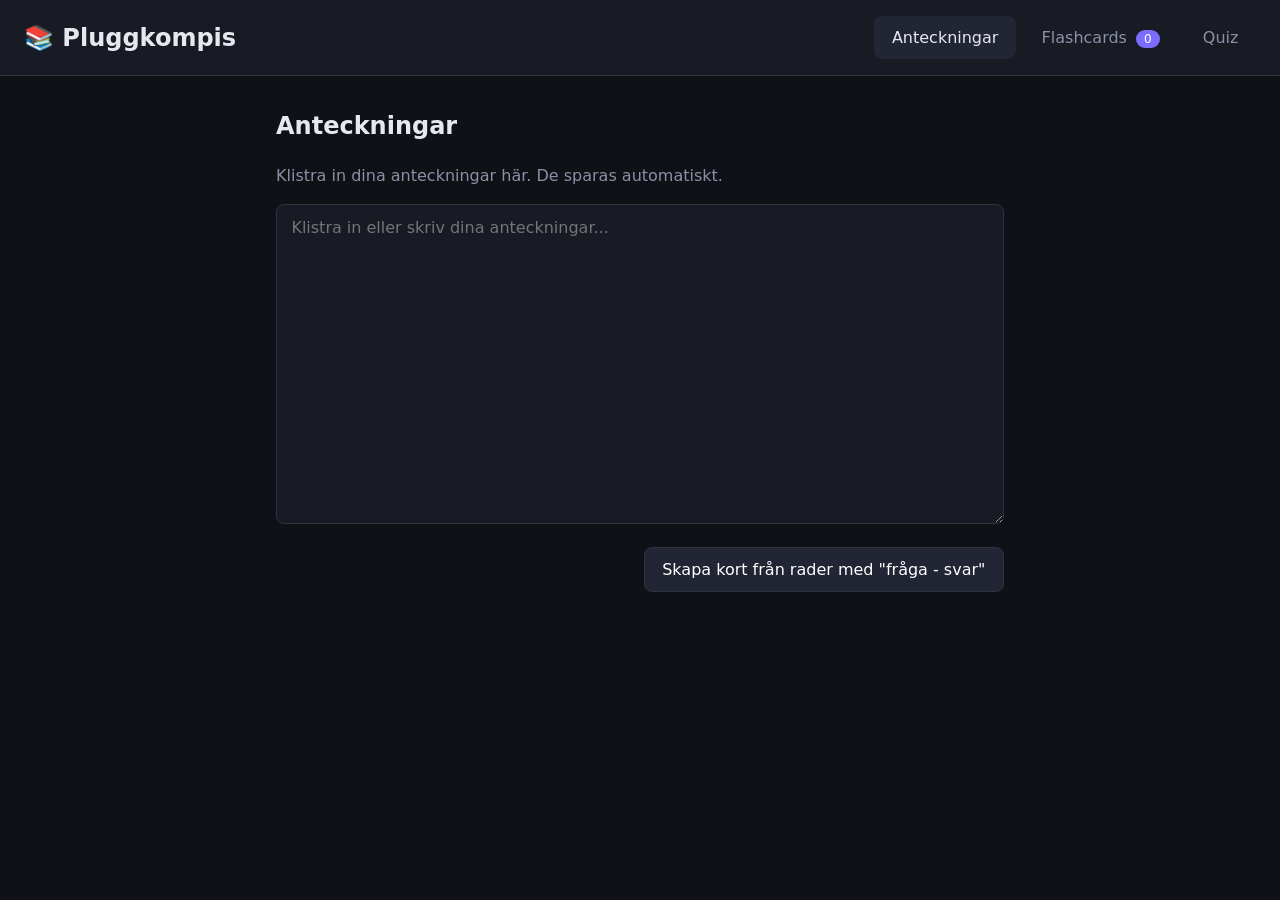
==== index.html @ 473530be "Add files via upload" ====
<!DOCTYPE html>
<html lang="sv">
<head>
  <meta charset="UTF-8">
  <meta name="viewport" content="width=device-width, initial-scale=1.0">
  <title>Pluggkompis</title>
  <link rel="stylesheet" href="style.css">
</head>
<body>
  <header>
    <h1>📚 Pluggkompis</h1>
    <nav>
      <button class="tab active" data-view="notes">Anteckningar</button>
      <button class="tab" data-view="cards">Flashcards <span id="card-count" class="badge">0</span></button>
      <button class="tab" data-view="quiz">Quiz</button>
    </nav>
  </header>

  <main>
    <!-- Anteckningar -->
    <section id="notes" class="view active">
      <h2>Anteckningar</h2>
      <p class="hint">Klistra in dina anteckningar här. De sparas automatiskt.</p>
      <textarea id="notes-text" placeholder="Klistra in eller skriv dina anteckningar..."></textarea>
      <div class="row">
        <span id="notes-status" class="muted"></span>
        <button id="notes-to-cards" class="secondary">Skapa kort från rader med "fråga - svar"</button>
      </div>
    </section>

    <!-- Flashcards -->
    <section id="cards" class="view">
      <h2>Flashcards</h2>
      <form id="card-form" class="card-form">
        <label>Fråga
          <input id="q-input" type="text" placeholder="T.ex. Vad är huvudstaden i Norge?" required>
        </label>
        <label>Svar
          <input id="a-input" type="text" placeholder="T.ex. Oslo" required>
        </label>
        <button type="submit">Lägg till kort</button>
      </form>
      <div class="row">
        <span class="muted" id="cards-empty">Inga kort än. Lägg till ditt första ovan!</span>
        <button id="clear-cards" class="danger small">Radera alla</button>
      </div>
      <ul id="card-list" class="card-list"></ul>
    </section>

    <!-- Quiz -->
    <section id="quiz" class="view">
      <h2>Quiz</h2>

      <div id="quiz-start" class="panel center">
        <p>Öva på dina kort. Skriv ditt svar och se om du har rätt.</p>
        <button id="start-quiz">Starta quiz</button>
        <p id="quiz-no-cards" class="muted hidden">Du behöver minst ett kort för att köra en quiz.</p>
      </div>

      <div id="quiz-play" class="panel hidden">
        <div class="quiz-top">
          <span id="quiz-progress"></span>
          <span>Poäng: <strong id="quiz-score">0</strong></span>
        </div>
        <div class="progress"><div id="progress-bar"></div></div>
        <p id="quiz-question" class="question"></p>
        <form id="answer-form">
          <input id="answer-input" type="text" placeholder="Ditt svar..." autocomplete="off">
          <button type="submit" id="check-btn">Svara</button>
        </form>
        <div id="feedback" class="feedback hidden"></div>
        <div class="row hidden" id="after-answer">
          <button id="override-btn" class="secondary small hidden">Jag hade faktiskt rätt</button>
          <button id="next-btn">Nästa →</button>
        </div>
      </div>

      <div id="quiz-result" class="panel center hidden">
        <h3>Klart! 🎉</h3>
        <p class="big"><span id="final-score"></span></p>
        <p id="final-msg" class="muted"></p>
        <button id="restart-quiz">Kör igen</button>
      </div>
    </section>
  </main>

  <script src="app.js"></script>
</body>
</html>
---- style.css ----
:root {
  --bg: #0f1117;
  --surface: #181b24;
  --surface-2: #222634;
  --border: #2d3244;
  --text: #e6e8ef;
  --muted: #8b91a5;
  --accent: #7c6cff;
  --accent-hover: #9284ff;
  --good: #3ecf8e;
  --bad: #ff5c7a;
  --radius: 12px;
}

* { box-sizing: border-box; }

body {
  margin: 0;
  font-family: system-ui, -apple-system, "Segoe UI", Roboto, sans-serif;
  background: var(--bg);
  color: var(--text);
  line-height: 1.5;
}

header {
  background: var(--surface);
  border-bottom: 1px solid var(--border);
  padding: 1rem 1.5rem;
  display: flex;
  flex-wrap: wrap;
  align-items: center;
  justify-content: space-between;
  gap: 1rem;
  position: sticky;
  top: 0;
  z-index: 10;
}

h1 { margin: 0; font-size: 1.5rem; }
h2 { margin-top: 0; }

nav { display: flex; gap: .5rem; }

main {
  max-width: 760px;
  margin: 2rem auto;
  padding: 0 1rem;
}

button {
  font: inherit;
  background: var(--accent);
  color: #fff;
  border: none;
  border-radius: 8px;
  padding: .6rem 1.1rem;
  cursor: pointer;
  transition: background .15s, transform .05s;
}
button:hover { background: var(--accent-hover); }
button:active { transform: scale(.97); }
button.secondary { background: var(--surface-2); border: 1px solid var(--border); }
button.secondary:hover { background: var(--border); }
button.danger { background: transparent; color: var(--bad); border: 1px solid var(--bad); }
button.danger:hover { background: var(--bad); color: #fff; }
button.small { padding: .35rem .8rem; font-size: .9rem; }

.tab { background: transparent; color: var(--muted); }
.tab:hover { background: var(--surface-2); color: var(--text); }
.tab.active { background: var(--surface-2); color: var(--text); }

.badge {
  display: inline-block;
  background: var(--accent);
  color: #fff;
  border-radius: 999px;
  font-size: .75rem;
  padding: 0 .5rem;
  margin-left: .25rem;
}

input, textarea {
  font: inherit;
  width: 100%;
  background: var(--surface);
  color: var(--text);
  border: 1px solid var(--border);
  border-radius: 8px;
  padding: .7rem .9rem;
}
input:focus, textarea:focus {
  outline: none;
  border-color: var(--accent);
  box-shadow: 0 0 0 3px rgba(124, 108, 255, .25);
}

textarea { min-height: 320px; resize: vertical; }

.view { display: none; }
.view.active { display: block; animation: fade .2s ease; }
@keyframes fade { from { opacity: 0; transform: translateY(4px); } to { opacity: 1; } }

.hidden { display: none !important; }
.muted, .hint { color: var(--muted); }
.center { text-align: center; }

.row {
  display: flex;
  align-items: center;
  justify-content: space-between;
  gap: 1rem;
  margin: 1rem 0;
  flex-wrap: wrap;
}

.panel, .card-form {
  background: var(--surface);
  border: 1px solid var(--border);
  border-radius: var(--radius);
  padding: 1.5rem;
}

.card-form { display: grid; gap: 1rem; }
.card-form label { display: grid; gap: .35rem; color: var(--muted); font-size: .9rem; }
.card-form button { justify-self: start; }

.card-list { list-style: none; padding: 0; display: grid; gap: .75rem; }
.card-list li {
  background: var(--surface);
  border: 1px solid var(--border);
  border-radius: var(--radius);
  padding: 1rem 1.25rem;
  display: flex;
  justify-content: space-between;
  align-items: start;
  gap: 1rem;
}
.card-list .q { font-weight: 600; }
.card-list .a { color: var(--muted); }
.card-list .del {
  background: transparent;
  color: var(--muted);
  padding: .2rem .5rem;
  font-size: 1.1rem;
}
.card-list .del:hover { color: var(--bad); background: var(--surface-2); }

.quiz-top { display: flex; justify-content: space-between; color: var(--muted); }
.progress { height: 6px; background: var(--surface-2); border-radius: 999px; margin: .75rem 0 1.5rem; overflow: hidden; }
#progress-bar { height: 100%; width: 0; background: var(--accent); transition: width .3s; }

.question { font-size: 1.4rem; font-weight: 600; margin: 0 0 1.25rem; }

#answer-form { display: flex; gap: .5rem; }

.feedback {
  margin-top: 1rem;
  padding: .9rem 1rem;
  border-radius: 8px;
  border: 1px solid;
}
.feedback.good { color: var(--good); border-color: var(--good); background: rgba(62, 207, 142, .08); }
.feedback.bad { color: var(--bad); border-color: var(--bad); background: rgba(255, 92, 122, .08); }

#after-answer { justify-content: flex-end; }

.big { font-size: 2.5rem; font-weight: 700; margin: .5rem 0; }
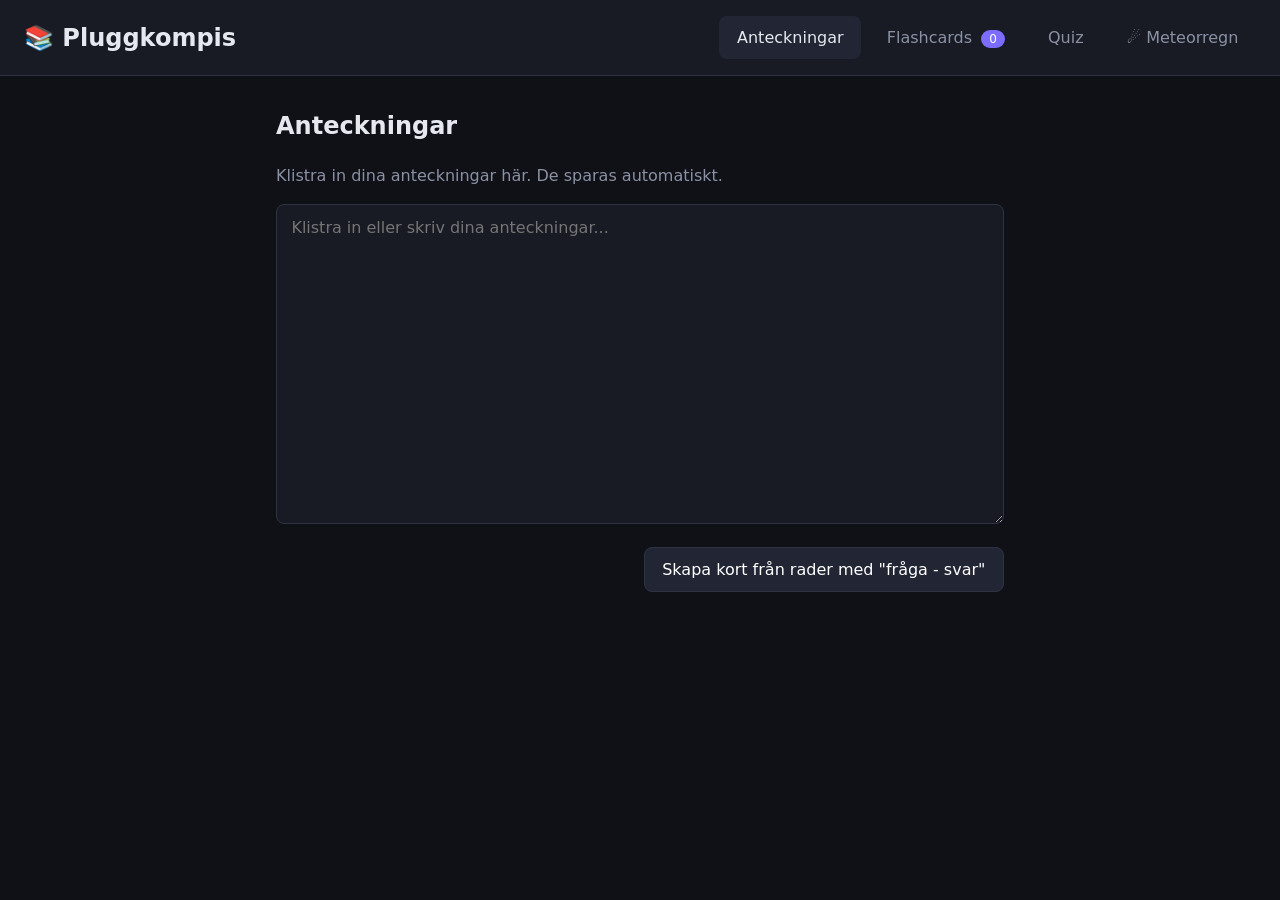
==== commit ee0f870f: "Lägg till Meteorregn-spel och konfetti Flashcards faller som meteorer, skriv svaret för att spränga " ====
--- a/index.html
+++ b/index.html
@@ -13,6 +13,7 @@
       <button class="tab active" data-view="notes">Anteckningar</button>
       <button class="tab" data-view="cards">Flashcards <span id="card-count" class="badge">0</span></button>
       <button class="tab" data-view="quiz">Quiz</button>
+      <button class="tab" data-view="game">☄️ Meteorregn</button>
     </nav>
   </header>
 
@@ -82,6 +83,41 @@
         <button id="restart-quiz">Kör igen</button>
       </div>
     </section>
+
+    <!-- Meteorregn -->
+    <section id="game" class="view">
+      <h2>☄️ Meteorregn</h2>
+
+      <div id="game-start" class="panel center">
+        <p>Dina flashcards faller som meteorer mot jorden. Skriv rätt svar för att spränga dem innan de slår ner!</p>
+        <p class="muted">Tre liv. Kombos ger bonuspoäng. Det går snabbare och snabbare…</p>
+        <p>Rekord: <strong id="game-best">0</strong></p>
+        <button id="game-go">Starta spelet</button>
+        <p id="game-no-cards" class="muted hidden">Du behöver minst ett kort för att spela.</p>
+      </div>
+
+      <div id="game-play" class="hidden">
+        <div class="game-hud">
+          <span id="game-lives">❤️❤️❤️</span>
+          <span id="game-combo" class="combo"></span>
+          <span>Poäng: <strong id="game-score">0</strong></span>
+        </div>
+        <div id="sky" class="sky">
+          <div class="ground"></div>
+        </div>
+        <form id="game-form">
+          <input id="game-input" type="text" placeholder="Skriv ett svar och tryck Enter…" autocomplete="off">
+        </form>
+      </div>
+
+      <div id="game-over" class="panel center hidden">
+        <h3>💥 Jorden är förlorad!</h3>
+        <p class="big" id="game-final">0</p>
+        <p id="game-record" class="muted"></p>
+        <div id="game-missed"></div>
+        <button id="game-again">Spela igen</button>
+      </div>
+    </section>
   </main>
 
   <script src="app.js"></script>
--- a/style.css
+++ b/style.css
@@ -165,3 +165,104 @@
 #after-answer { justify-content: flex-end; }
 
 .big { font-size: 2.5rem; font-weight: 700; margin: .5rem 0; }
+
+/* ---------- Meteorregn ---------- */
+.game-hud {
+  display: flex;
+  justify-content: space-between;
+  align-items: center;
+  margin-bottom: .75rem;
+  font-size: 1.1rem;
+}
+.combo { color: #ffd166; font-weight: 700; min-height: 1.5em; }
+.combo.pop { animation: pop .3s ease; }
+@keyframes pop { 50% { transform: scale(1.4); } }
+
+.sky {
+  position: relative;
+  height: 440px;
+  border-radius: var(--radius);
+  border: 1px solid var(--border);
+  overflow: hidden;
+  background:
+    radial-gradient(1px 1px at 20% 30%, #fff8, transparent),
+    radial-gradient(1px 1px at 70% 10%, #fff8, transparent),
+    radial-gradient(1.5px 1.5px at 40% 60%, #fffa, transparent),
+    radial-gradient(1px 1px at 85% 45%, #fff8, transparent),
+    radial-gradient(1px 1px at 10% 80%, #fff6, transparent),
+    radial-gradient(1.5px 1.5px at 55% 25%, #fff9, transparent),
+    linear-gradient(#05060c, #141833 80%, #2a1f4d);
+  margin-bottom: .75rem;
+}
+.sky.shake { animation: shake .35s; }
+@keyframes shake {
+  20% { transform: translateX(-8px); }
+  40% { transform: translateX(8px); }
+  60% { transform: translateX(-5px); }
+  80% { transform: translateX(5px); }
+}
+.ground {
+  position: absolute;
+  left: 0; right: 0; bottom: 0;
+  height: 28px;
+  background: linear-gradient(#3ecf8e55, #1a6b4a);
+  border-top: 2px solid var(--good);
+}
+
+.meteor {
+  position: absolute;
+  top: 0;
+  max-width: 220px;
+  padding: .45rem .8rem;
+  border-radius: 14px;
+  background: linear-gradient(135deg, #ff9f43, #ff5c7a);
+  color: #fff;
+  font-weight: 600;
+  font-size: .95rem;
+  box-shadow: 0 0 18px #ff7a4d99, 0 -14px 24px -6px #ffd16666;
+  transform: translateX(-50%);
+  text-align: center;
+  will-change: top;
+}
+.meteor::before {
+  content: "";
+  position: absolute;
+  left: 50%; bottom: 100%;
+  width: 6px; height: 40px;
+  transform: translateX(-50%);
+  background: linear-gradient(transparent, #ffd166aa);
+  border-radius: 3px;
+}
+.meteor.boom {
+  animation: boom .4s forwards;
+}
+@keyframes boom {
+  to { transform: translateX(-50%) scale(1.8); opacity: 0; filter: blur(4px); }
+}
+.points {
+  position: absolute;
+  color: #ffd166;
+  font-weight: 800;
+  pointer-events: none;
+  transform: translateX(-50%);
+  animation: rise .8s forwards;
+}
+@keyframes rise { to { transform: translate(-50%, -50px); opacity: 0; } }
+
+#game-input.wrong { border-color: var(--bad); animation: shake .3s; }
+
+#game-missed { text-align: left; margin: 1rem 0; }
+#game-missed li { margin: .25rem 0; }
+#game-missed .a { color: var(--good); }
+
+.confetti {
+  position: fixed;
+  top: -10px;
+  width: 8px; height: 14px;
+  z-index: 100;
+  pointer-events: none;
+  animation: fall linear forwards;
+}
+@keyframes fall {
+  to { transform: translateY(105vh) rotate(720deg); }
+}
